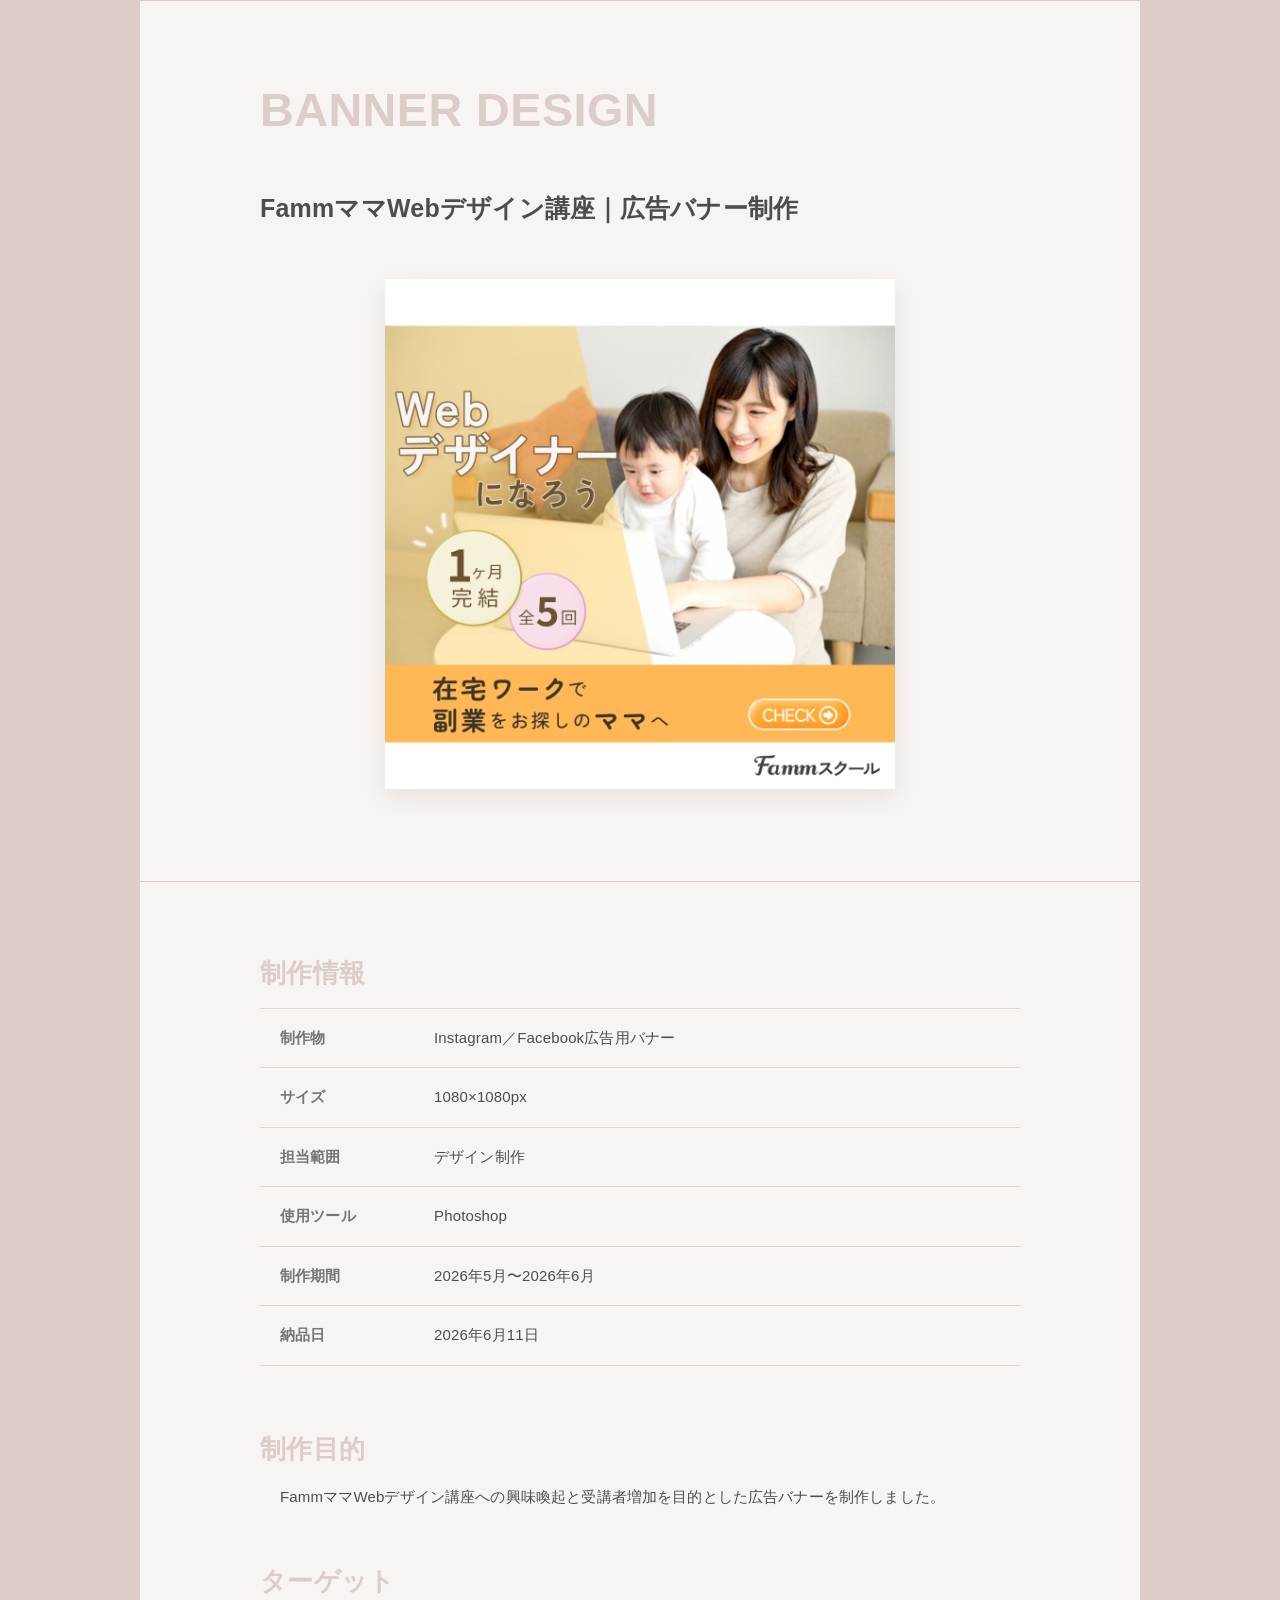
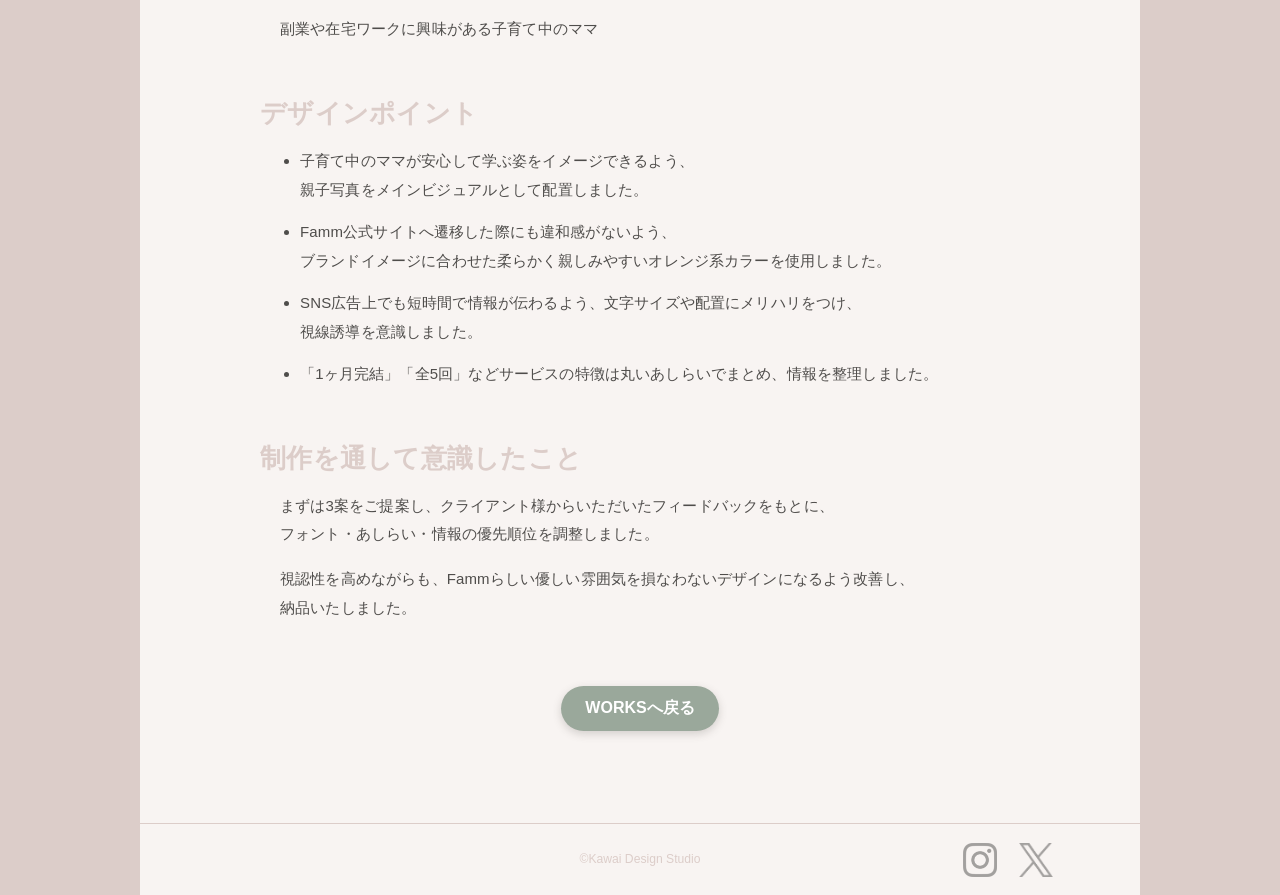
==== work-famm-banner.html @ 4ace0ba3 "Add files via upload" ====
<!DOCTYPE html>
<html lang="ja">
<head>
  <meta charset="UTF-8">
  <meta name="viewport" content="width=device-width, initial-scale=1.0">
  <title>FammママWebデザイン講座｜広告バナー制作 | Kawai Design Studio</title>
  <meta name="description" content="FammママWebデザイン講座の広告バナー制作実績です。">
  <link rel="icon" type="image/png" href="images/favicon.png?v=1">
  <link rel="stylesheet" href="style.css">
</head>
<body>
  <main class="work-detail">
    <section class="work-detail__hero section">
      <div class="section__inner work-detail__inner">
        <div class="section__heading--row">
          <h2>BANNER DESIGN</h2>
        </div>
        <h1>FammママWebデザイン講座｜広告バナー制作</h1>
        <figure class="work-detail__visual">
          <img src="images/banner-20260611-famm.png" alt="FammママWebデザイン講座 広告バナー制作">
        </figure>
      </div>
    </section>

    <section class="work-detail__body section">
      <div class="section__inner work-detail__inner">
        <div class="work-detail__info">
          <h2>制作情報</h2>
          <dl>
            <div>
              <dt>制作物</dt>
              <dd>Instagram／Facebook広告用バナー</dd>
            </div>
            <div>
              <dt>サイズ</dt>
              <dd>1080×1080px</dd>
            </div>
            <div>
              <dt>担当範囲</dt>
              <dd>デザイン制作</dd>
            </div>
            <div>
              <dt>使用ツール</dt>
              <dd>Photoshop</dd>
            </div>
            <div>
              <dt>制作期間</dt>
              <dd>2026年5月〜2026年6月</dd>
            </div>
            <div>
              <dt>納品日</dt>
              <dd>2026年6月11日</dd>
            </div>
          </dl>
        </div>

        <div class="work-detail__content">
          <section>
            <h2>制作目的</h2>
            <p>FammママWebデザイン講座への興味喚起と受講者増加を目的とした広告バナーを制作しました。</p>
          </section>

          <section>
            <h2>ターゲット</h2>
            <p>副業や在宅ワークに興味がある子育て中のママ</p>
          </section>

          <section>
            <h2>デザインポイント</h2>
            <ul>
              <li>子育て中のママが安心して学ぶ姿をイメージできるよう、親子写真をメインビジュアルとして配置しました。</li>
              <li>Famm公式サイトへ遷移した際にも違和感がないよう、ブランドイメージに合わせた柔らかく親しみやすいオレンジ系カラーを使用しました。</li>
              <li>SNS広告上でも短時間で情報が伝わるよう、文字サイズや配置にメリハリをつけ、視線誘導を意識しました。</li>
              <li>「1ヶ月完結」「全5回」などサービスの特徴は丸いあしらいでまとめ、情報を整理しました。</li>
            </ul>
          </section>

          <section>
            <h2>制作を通して意識したこと</h2>
            <p>まずは3案をご提案し、クライアント様からいただいたフィードバックをもとに、<br>フォント・あしらい・情報の優先順位を調整しました。</p>
            <p>視認性を高めながらも、Fammらしい優しい雰囲気を損なわないデザインになるよう改善し、納品いたしました。</p>
          </section>
        </div>

        <div class="work-detail__back">
          <a class="button" href="index.html#works">WORKSへ戻る</a>
        </div>
      </div>
    </section>
  </main>

  <footer class="footer">
    <p>&copy;Kawai Design Studio</p>
    <div class="footer__social" aria-label="SNS links">
      <a href="https://www.instagram.com/kawai.design.studio/" target="_blank" rel="noopener noreferrer" aria-label="Instagram">
        <img class="footer__instagram-logo" src="images/instagram-glyph-white.png" alt="">
      </a>
      <a href="https://x.com/famm_202604" target="_blank" rel="noopener noreferrer" aria-label="X">
        <img class="footer__x-logo" src="images/x-logo-white.png" alt="">
      </a>
    </div>
  </footer>
  <button class="page-top" type="button" aria-label="ページトップへ戻る">↑</button>
  <script src="script.js" defer></script>
</body>
</html>
---- style.css ----
:root {
  --text: #4f4d4b;
  --muted: #d9cdca;
  --paper: #f8f4f2;
  --accent-soft: #DCCDC9;
  --outside: var(--accent-soft);
  --rose: #d9c8c3;
  --sage: #9aa89b;
  --white: #fffaf7;
  --line: var(--accent-soft);
  --body-copy-size: 15px;
  --body-copy-line: 1.86;
  --body-copy-weight: 500;
  --body-copy-spacing: 0.02em;
  --body-copy-color: #4f4d4b;
  --site-max: 1000px;
  --content-max: 800px;
}

* {
  box-sizing: border-box;
}

html {
  scroll-behavior: smooth;
}

body {
  margin: 0;
  color: var(--text);
  background: var(--outside);
  font-family: "Yu Gothic", "Hiragino Kaku Gothic ProN", "Meiryo", sans-serif;
  font-weight: 400;
  line-height: 1.8;
}

img {
  display: block;
  width: 100%;
  height: auto;
}

a {
  color: inherit;
  text-decoration: none;
}

main {
  max-width: var(--site-max);
  margin: 0 auto;
  overflow: hidden;
}

.fv {
  margin: 0 auto;
}

.fv__sp {
  display: none;
}

.fv__scene {
  position: relative;
  aspect-ratio: 2752 / 1536;
  overflow: hidden;
  container-type: inline-size;
}

.fv__layer {
  display: block;
  width: 100%;
  height: auto;
}

.fv__copy {
  position: absolute;
  inset: 0;
  color: #fff;
}

.fv__brand {
  position: absolute;
  top: 12.2%;
  left: 7.2%;
  margin: 0;
  color: #3f3f3f;
  font-size: clamp(1.05rem, 2.6cqw, 1.8rem);
  font-weight: 300;
  letter-spacing: 0.08em;
  line-height: 1.35;
}

.fv__main-copy {
  position: absolute;
  top: 34.1%;
  left: 7.2%;
  margin: 0;
  font-family: "Yu Mincho", "Hiragino Mincho ProN", "MS PMincho", serif;
  font-size: clamp(1.7rem, 3.55cqw, 2.55rem);
  font-weight: 400;
  letter-spacing: 0.02em;
  line-height: 1.75;
  text-shadow: 0 2px 8px rgba(82, 74, 70, 0.18);
}

.fv__main-copy span {
  color: #f2bdb6;
}

.fv__sub-copy {
  position: absolute;
  top: 63.7%;
  left: 7.3%;
  margin: 0;
  font-size: clamp(0.95rem, 1.95cqw, 1.35rem);
  font-weight: 500;
  line-height: 1.75;
  letter-spacing: 0.03em;
  text-shadow: 0 2px 8px rgba(82, 74, 70, 0.16);
}

.fv [data-fv-step] {
  opacity: 0.08;
  filter: blur(6px);
  transform: translateY(6px);
  transition: opacity 2.4s cubic-bezier(0.16, 1, 0.3, 1), filter 2.4s cubic-bezier(0.16, 1, 0.3, 1), transform 2.4s cubic-bezier(0.16, 1, 0.3, 1);
}

.fv [data-fv-step].is-visible {
  opacity: 1;
  filter: blur(0);
  transform: translateY(0);
}

.fv__sp img {
  display: block;
  width: 100%;
  height: auto;
}

.fv__sp-scene {
  display: flex;
  flex-direction: column;
  align-items: stretch;
  justify-content: flex-start;
  gap: 0;
  overflow: hidden;
  width: 100%;
  height: auto;
  min-height: 0;
  margin: 0 auto;
  background: var(--paper);
  container-type: inline-size;
}

.fv__sp-copy {
  color: #3f3f3f;
}

.fv__sp-copy--top {
  order: 1;
  padding: 3.3% 6.6% 0;
}

.fv__sp-image {
  display: block;
  order: 2;
  overflow: hidden;
  padding: 0;
  line-height: 0;
  height: auto;
  min-height: 0;
  aspect-ratio: auto;
}

.fv__sp-copy--bottom {
  order: 3;
  padding: 10px 7.2% 20px;
}

.fv__sp .fv__sp-bg {
  width: 100%;
  height: auto;
  object-fit: initial;
  object-position: initial;
}

.fv__sp-brand {
  margin: 0 0 6.6%;
  font-size: clamp(0.98rem, 4.35cqw, 1.34rem);
  font-weight: 500;
  line-height: 1.35;
  letter-spacing: 0.08em;
}

.fv__sp-main-copy {
  width: 100%;
  margin: 0;
  font-family: "Yu Mincho", "Hiragino Mincho ProN", "MS PMincho", serif;
  font-size: clamp(1.38rem, 6.25cqw, 2.1rem);
  font-weight: 500;
  line-height: 1.44;
  letter-spacing: 0;
  white-space: nowrap;
}

.fv__sp-main-copy span {
  color: #f2bdb6;
}

.fv__sp-sub-copy {
  margin: 0;
  font-size: clamp(0.92rem, 4.15cqw, 1.22rem);
  font-weight: 500;
  line-height: 1.48;
  letter-spacing: 0.02em;
}

.section {
  background: var(--paper);
  border-top: 1px solid var(--line);
  padding: clamp(56px, 7.2vw, 92px) 0;
}

.section__inner {
  width: min(var(--content-max), calc(100% - 104px));
  margin: 0 auto;
}

h2 {
  margin: 0;
  color: var(--accent-soft);
  font-size: clamp(2.15rem, 3.65vw, 3.35rem);
  font-weight: 800;
  line-height: 1;
  letter-spacing: 0.01em;
}

.section__heading--row {
  display: flex;
  align-items: center;
  gap: clamp(30px, 5.8vw, 64px);
  margin-bottom: clamp(36px, 4.8vw, 56px);
}

.button {
  display: inline-flex;
  align-items: center;
  justify-content: center;
  min-width: 138px;
  min-height: 42px;
  padding: 8px 24px;
  color: #fff;
  background: var(--sage);
  border-radius: 999px;
  box-shadow: 0 3px 8px rgba(82, 77, 72, 0.22);
  font-size: 1rem;
  font-weight: 700;
  transition: transform 0.25s ease, box-shadow 0.25s ease, background-color 0.25s ease;
}

.button:hover,
.button:focus-visible {
  background: #879788;
  box-shadow: 0 5px 14px rgba(82, 77, 72, 0.28);
  opacity: 0.9;
  transform: translateY(-2px);
}

.works {
  background: var(--paper);
}

.works__grid {
  display: grid;
  grid-template-columns: repeat(4, 1fr);
  gap: clamp(14px, 2.2vw, 28px);
}

.work-card {
  display: block;
  background: #f1ebe8;
  border: 0;
  box-shadow: 0 1px 8px rgba(92, 84, 79, 0.08);
  cursor: pointer;
  font: inherit;
  padding: 0;
}

.work-card__image {
  position: relative;
  display: block;
  aspect-ratio: 1.26 / 1;
  overflow: hidden;
}

.work-card__image img {
  height: 100%;
  object-fit: cover;
  transition: transform 0.55s cubic-bezier(0.22, 1, 0.36, 1), filter 0.55s ease;
}

.work-card--logo .work-card__image img {
  object-fit: contain;
  padding: 8%;
}

.work-card--famm .work-card__image img {
  object-fit: contain;
  background: #fff;
}

.work-card__overlay {
  position: absolute;
  inset: 0;
  display: flex;
  flex-direction: column;
  align-items: center;
  justify-content: center;
  padding: 18px;
  color: #fff;
  text-align: center;
  background: rgba(92, 82, 75, 0.44);
  opacity: 0;
  transition: opacity 0.55s ease;
}

.work-card__title {
  font-size: clamp(1.05rem, 1.35vw, 1.25rem);
  font-weight: 700;
  line-height: 1.45;
}

.work-card__title,
.work-card__category {
  transform: translateY(10px);
  transition: transform 0.65s cubic-bezier(0.22, 1, 0.36, 1), opacity 0.65s ease;
  opacity: 0;
}

.work-card__category {
  margin-top: 6px;
  font-size: 0.76rem;
  letter-spacing: 0.14em;
  text-transform: uppercase;
}

.work-card__mobile {
  display: none;
}

.work-card:hover .work-card__image img,
.work-card:focus .work-card__image img,
.work-card:focus-visible .work-card__image img {
  filter: brightness(0.96);
  transform: scale(1.045);
}

.work-card:hover .work-card__overlay,
.work-card:focus .work-card__overlay,
.work-card:focus-visible .work-card__overlay {
  opacity: 1;
}

.work-card:hover .work-card__title,
.work-card:hover .work-card__category,
.work-card:focus .work-card__title,
.work-card:focus .work-card__category,
.work-card:focus-visible .work-card__title,
.work-card:focus-visible .work-card__category {
  opacity: 1;
  transform: translateY(0);
}

.about {
  background: var(--paper);
}

.about__inner {
  display: grid;
  grid-template-columns: minmax(225px, 0.74fr) minmax(360px, 1fr);
  gap: clamp(42px, 6vw, 76px);
  align-items: start;
}

.about__profile {
  text-align: center;
}

.about__profile h2 {
  text-align: left;
  margin-bottom: clamp(34px, 4.2vw, 52px);
}

.about__photo {
  width: min(268px, 86%);
  margin: 0 auto 16px;
  filter: drop-shadow(0 7px 12px rgba(82, 72, 68, 0.14));
}

.about__name {
  width: fit-content;
  margin: 0 auto;
  text-align: left;
}

.about__name p {
  margin: 0;
  font-size: clamp(1.45rem, 2.2vw, 2rem);
  font-weight: 700;
  line-height: 1.45;
}

.about__name span {
  display: block;
  color: var(--body-copy-color);
  font-size: var(--body-copy-size);
  font-weight: var(--body-copy-weight);
  line-height: var(--body-copy-line);
  letter-spacing: var(--body-copy-spacing);
}

.about__text {
  padding-top: clamp(4px, 0.8vw, 10px);
  justify-self: end;
  color: var(--body-copy-color);
  font-size: var(--body-copy-size);
  font-weight: var(--body-copy-weight);
  line-height: var(--body-copy-line);
  letter-spacing: var(--body-copy-spacing);
}

.about__text p {
  margin: 0 0 1.75em;
}

.about__text p:last-child {
  margin-bottom: 0;
}

.about-line {
  display: block;
}

.about__tools {
  margin-top: 1.55em;
}

.about__text .tool-text {
  margin: 0;
}

.nowrap {
  white-space: nowrap;
}

.contact {
  background: var(--paper);
}

.contact h2 {
  margin-bottom: clamp(30px, 4vw, 50px);
}

.contact__content {
  margin-left: clamp(18px, 5.2vw, 54px);
}

.contact p {
  margin: 0;
  color: var(--body-copy-color);
  font-size: var(--body-copy-size);
  font-weight: var(--body-copy-weight);
  line-height: var(--body-copy-line);
  letter-spacing: var(--body-copy-spacing);
}

.contact__sp-text {
  display: none;
}

.contact__button {
  min-width: 260px;
  margin-top: clamp(24px, 3.2vw, 34px);
  padding-inline: 28px;
  font-size: 1rem;
}

.work-detail {
  max-width: var(--site-max);
  margin: 0 auto;
  overflow: hidden;
}

.work-detail__hero {
  padding-top: clamp(58px, 7vw, 86px);
}

.work-detail__inner {
  width: min(760px, calc(100% - 104px));
}

.work-detail h1 {
  margin: 0 0 clamp(34px, 4.8vw, 52px);
  color: var(--body-copy-color);
  font-size: clamp(1.32rem, 1.95vw, 1.65rem);
  font-weight: 700;
  line-height: 1.5;
  letter-spacing: 0.01em;
  white-space: nowrap;
}

.work-detail__visual {
  width: min(510px, 100%);
  margin: 0 auto;
  background: #f1ebe8;
  box-shadow: 0 8px 22px rgba(82, 74, 70, 0.1);
}

.work-detail__visual img {
  width: 100%;
  height: auto;
}

.work-detail__body {
  padding-top: clamp(50px, 6.4vw, 76px);
}

.work-detail__info {
  margin-bottom: clamp(48px, 6vw, 68px);
}

.work-detail__info h2,
.work-detail__content h2 {
  margin: 0 0 18px;
  color: var(--accent-soft);
  font-size: clamp(1.28rem, 2.05vw, 1.72rem);
  font-weight: 800;
  line-height: 1.2;
}

.work-detail__info dl {
  display: grid;
  gap: 0;
  margin: 0;
  border-top: 1px solid rgba(220, 205, 201, 0.82);
}

.work-detail__info div {
  display: grid;
  grid-template-columns: 150px 1fr;
  gap: 24px;
  padding: 15px 0;
  border-bottom: 1px solid rgba(220, 205, 201, 0.82);
}

.work-detail__info dt,
.work-detail__info dd,
.work-detail__content p,
.work-detail__content li {
  color: var(--body-copy-color);
  font-size: var(--body-copy-size);
  font-weight: var(--body-copy-weight);
  line-height: 1.9;
  letter-spacing: 0.01em;
  text-wrap: pretty;
  word-break: keep-all;
  overflow-wrap: break-word;
}

.work-detail__info dt {
  color: rgba(79, 77, 75, 0.76);
  font-weight: 700;
  padding-left: 20px;
}

.work-detail__info dd {
  margin: 0;
}

.work-detail__content section {
  margin-bottom: clamp(38px, 5vw, 54px);
}

.work-detail__content section:last-child {
  margin-bottom: 0;
}

.work-detail__content p {
  margin: 0 0 1.1em;
  padding-left: 20px;
}

.work-detail__content p:last-child {
  margin-bottom: 0;
}

.work-detail__content ul {
  display: grid;
  gap: 14px;
  margin: 0;
  padding-left: calc(20px + 1.25em);
}

.work-detail__back {
  margin-top: clamp(44px, 5.4vw, 64px);
  text-align: center;
}

.footer__social a {
  transition: opacity 0.35s ease;
}

.footer__social a:hover,
.footer__social a:focus-visible {
  opacity: 0.72;
}

.footer {
  position: relative;
  display: flex;
  align-items: center;
  justify-content: center;
  max-width: var(--site-max);
  min-height: 72px;
  margin: 0 auto;
  padding: 18px 96px;
  border-top: 1px solid var(--line);
  color: rgba(82, 74, 70, 0.76);
  background: var(--paper);
  font-size: 0.85rem;
}

.footer p {
  margin: 0;
  color: var(--accent-soft);
  font-size: 0.76rem;
}

.footer__social {
  position: absolute;
  right: clamp(28px, 6.8vw, 92px);
  display: flex;
  align-items: center;
  gap: 22px;
}

.footer__social a {
  display: inline-flex;
  width: 34px;
  height: 34px;
  align-items: center;
  justify-content: center;
  color: rgba(82, 74, 70, 0.58);
}

.footer__social svg,
.footer__social img {
  width: 100%;
  height: 100%;
}

.footer__social svg {
  fill: none;
  stroke: currentColor;
  stroke-linecap: round;
  stroke-linejoin: round;
  stroke-width: 1.7;
}

.footer__social img {
  display: block;
  filter: brightness(0);
  opacity: 0.34;
}

.reveal {
  opacity: 0.08;
  filter: blur(5px);
  transform: translateY(12px);
  transition: opacity 1.8s cubic-bezier(0.16, 1, 0.3, 1), filter 1.8s cubic-bezier(0.16, 1, 0.3, 1), transform 1.8s cubic-bezier(0.16, 1, 0.3, 1);
}

.reveal.is-visible {
  opacity: 1;
  filter: blur(0);
  transform: translateY(0);
}

.page-top {
  position: fixed;
  right: clamp(18px, 3vw, 36px);
  bottom: clamp(18px, 3vw, 36px);
  z-index: 20;
  display: inline-flex;
  width: 44px;
  height: 44px;
  align-items: center;
  justify-content: center;
  border: 1px solid rgba(220, 205, 201, 0.82);
  border-radius: 50%;
  color: var(--body-copy-color);
  background: rgba(248, 244, 242, 0.92);
  box-shadow: 0 6px 18px rgba(82, 74, 70, 0.13);
  cursor: pointer;
  font: inherit;
  font-size: 1.05rem;
  line-height: 1;
  opacity: 0;
  pointer-events: none;
  transform: translateY(10px);
  transition: opacity 0.35s ease, transform 0.35s ease, box-shadow 0.35s ease;
}

.page-top.is-visible {
  opacity: 1;
  pointer-events: auto;
  transform: translateY(0);
}

.page-top:hover,
.page-top:focus-visible {
  box-shadow: 0 8px 22px rgba(82, 74, 70, 0.18);
  opacity: 0.82;
}

@media (prefers-reduced-motion: reduce) {
  html {
    scroll-behavior: auto;
  }

  .reveal,
  .page-top {
    transition: none;
  }
}

@media (max-width: 900px) {
  .section__inner {
    width: min(100% - 48px, 840px);
  }

  .work-detail__inner {
    width: min(100% - 48px, 760px);
  }

  .works__grid {
    grid-template-columns: repeat(4, 1fr);
    gap: clamp(10px, 1.8vw, 18px);
  }

  .about__inner {
    grid-template-columns: minmax(210px, 0.76fr) minmax(300px, 1fr);
    gap: clamp(28px, 4.5vw, 44px);
  }

  .about__profile h2 {
    text-align: left;
  }

  .about__text {
    width: min(360px, 100%);
    margin: 0 auto;
    font-size: 15px;
  }

  .contact p {
    font-size: 15px;
  }

  .contact__button {
    font-size: 0.95rem;
  }
}

@media (max-width: 1024px) {
  .work-card {
    background: transparent;
    box-shadow: none;
    text-align: left;
  }

  .work-card__image {
    background: #f1ebe8;
    box-shadow: 0 1px 8px rgba(92, 84, 79, 0.08);
  }

  .work-card__overlay {
    display: none;
  }

  .work-card__mobile {
    display: block;
    margin-top: 8px;
    color: var(--body-copy-color);
    line-height: 1.55;
  }

  .work-card__mobile-title,
  .work-card__mobile-category {
    display: block;
  }

  .work-card__mobile-title {
    font-size: 0.78rem;
    font-weight: 600;
  }

  .work-card__mobile-category {
    margin-top: 2px;
    font-size: 0.66rem;
    letter-spacing: 0.08em;
    color: rgba(79, 77, 75, 0.72);
  }

  .works .section__heading--row {
    display: flex;
    width: 100%;
    align-items: center;
    justify-content: space-between;
    flex-direction: row;
    flex-wrap: nowrap;
    gap: 14px;
  }

  .works .section__heading--row h2 {
    flex: 1 1 auto;
    margin: 0;
  }

  .works .button {
    flex: 0 0 auto;
    margin: 0;
    min-width: 108px;
    min-height: 36px;
    padding: 6px 16px;
    font-size: 0.88rem;
  }

  .works__grid {
    grid-template-columns: repeat(2, 1fr);
    gap: 14px;
  }
}

@media (max-width: 768px) {
  h2 {
    font-size: clamp(1.85rem, 8vw, 2.25rem);
  }
}

@media (max-width: 680px) {
  .works__grid {
    grid-template-columns: repeat(2, 1fr);
    gap: 16px;
  }

  .about__inner {
    grid-template-columns: 1fr;
    gap: 36px;
  }

  .about__profile h2 {
    text-align: center;
  }

  .about__text {
    width: min(620px, 100%);
    margin: 0 auto;
  }
}

@media (max-width: 600px) {
  .fv__pc {
    display: none !important;
  }

  .fv__sp {
    display: block;
    height: auto;
    min-height: 0;
  }

  .fv {
    background: var(--paper);
    height: auto;
    min-height: 0;
    padding: 6px 12px 0;
  }

  .fv__sp-scene {
    width: min(100%, 430px);
    height: auto;
    min-height: 0;
    margin: 0 auto;
  }

  .fv__sp-image {
    width: 92%;
    height: auto;
    margin: 0 auto;
    padding: 0;
    aspect-ratio: auto;
  }

  .fv__sp img {
    width: 100%;
    margin: 0;
  }

  .fv__sp .fv__sp-bg {
    height: auto;
    object-fit: initial;
    object-position: initial;
  }
}

@media (max-width: 560px) {
  .section {
    padding: 54px 0;
  }

  h2 {
    font-size: clamp(1.85rem, 8vw, 2.25rem);
    letter-spacing: 0.01em;
  }

  .section__inner {
    width: calc(100% - 36px);
  }

  .section__heading--row {
    align-items: flex-start;
    flex-direction: column;
    gap: 20px;
    margin-bottom: 34px;
  }

  .works .section__heading--row {
    display: flex;
    width: 100%;
    align-items: center;
    flex-direction: row;
    justify-content: space-between;
    flex-wrap: nowrap;
    gap: 12px;
  }

  .works .button {
    flex: 0 0 auto;
    min-width: 104px;
    min-height: 36px;
    padding: 6px 14px;
    font-size: 0.86rem;
  }

  .works__grid {
    grid-template-columns: repeat(2, 1fr);
    gap: 14px;
  }

  .work-card {
    width: 100%;
  }

  .about__profile h2,
  .contact h2 {
    text-align: left;
  }

  .about__photo {
    width: min(230px, 76%);
    margin-bottom: 14px;
  }

  .about__text {
    width: min(100%, 392px);
    margin: 0 auto;
    max-width: none;
    font-size: 14px;
    line-height: 1.82;
    text-wrap: pretty;
    word-break: keep-all;
    overflow-wrap: break-word;
  }

  .contact p {
    font-size: 14px;
    line-height: 1.82;
  }

  .contact__content {
    margin-left: 0;
  }

  .contact__pc-text {
    display: none;
  }

  .contact__sp-text {
    display: inline;
  }

  .contact__button {
    min-width: 0;
    width: min(100%, 280px);
    margin-top: 22px;
    font-size: 0.94rem;
  }

  .work-detail__inner {
    width: calc(100% - 36px);
  }

  .work-detail h1 {
    font-size: 1.28rem;
    line-height: 1.62;
    white-space: normal;
  }

  .work-detail__visual {
    width: min(100%, 420px);
  }

  .work-detail__info div {
    grid-template-columns: 1fr;
    gap: 4px;
    padding: 13px 0;
  }

  .work-detail__info dt,
  .work-detail__info dd,
  .work-detail__content p,
  .work-detail__content li {
    font-size: 14px;
    line-height: 1.82;
  }

  .work-detail__content p {
    padding-left: 8px;
  }

  .work-detail__content ul {
    padding-left: calc(8px + 1.25em);
  }

  .about__text p,
  .about__tools {
    text-wrap: pretty;
    word-break: keep-all;
    overflow-wrap: break-word;
  }

  .footer {
    justify-content: flex-start;
    min-height: 82px;
    padding: 18px;
  }

  .footer__social {
    right: 18px;
    gap: 14px;
  }

  .footer__social a {
    width: 30px;
    height: 30px;
  }

  .page-top {
    right: 16px;
    bottom: 16px;
    width: 40px;
    height: 40px;
    font-size: 0.95rem;
  }
}

@media (max-width: 480px) {
  .works__grid {
    grid-template-columns: repeat(2, 1fr);
    gap: 12px;
  }

  .work-card {
    max-width: none;
    margin: 0;
  }
}

@media (max-width: 1024px), (hover: none) and (pointer: coarse) {
  .work-card {
    background: transparent;
    box-shadow: none;
    text-align: left;
  }

  .work-card__image {
    background: #f1ebe8;
    box-shadow: 0 1px 8px rgba(92, 84, 79, 0.08);
  }

  .work-card__overlay {
    display: none;
  }

  .work-card__mobile {
    display: block;
    margin-top: 8px;
    color: var(--body-copy-color);
    line-height: 1.55;
  }

  .work-card__mobile-title,
  .work-card__mobile-category {
    display: block;
  }

  .work-card__mobile-title {
    font-size: 0.78rem;
    font-weight: 600;
  }

  .work-card__mobile-category {
    margin-top: 2px;
    font-size: 0.66rem;
    letter-spacing: 0.08em;
    color: rgba(79, 77, 75, 0.72);
  }
}
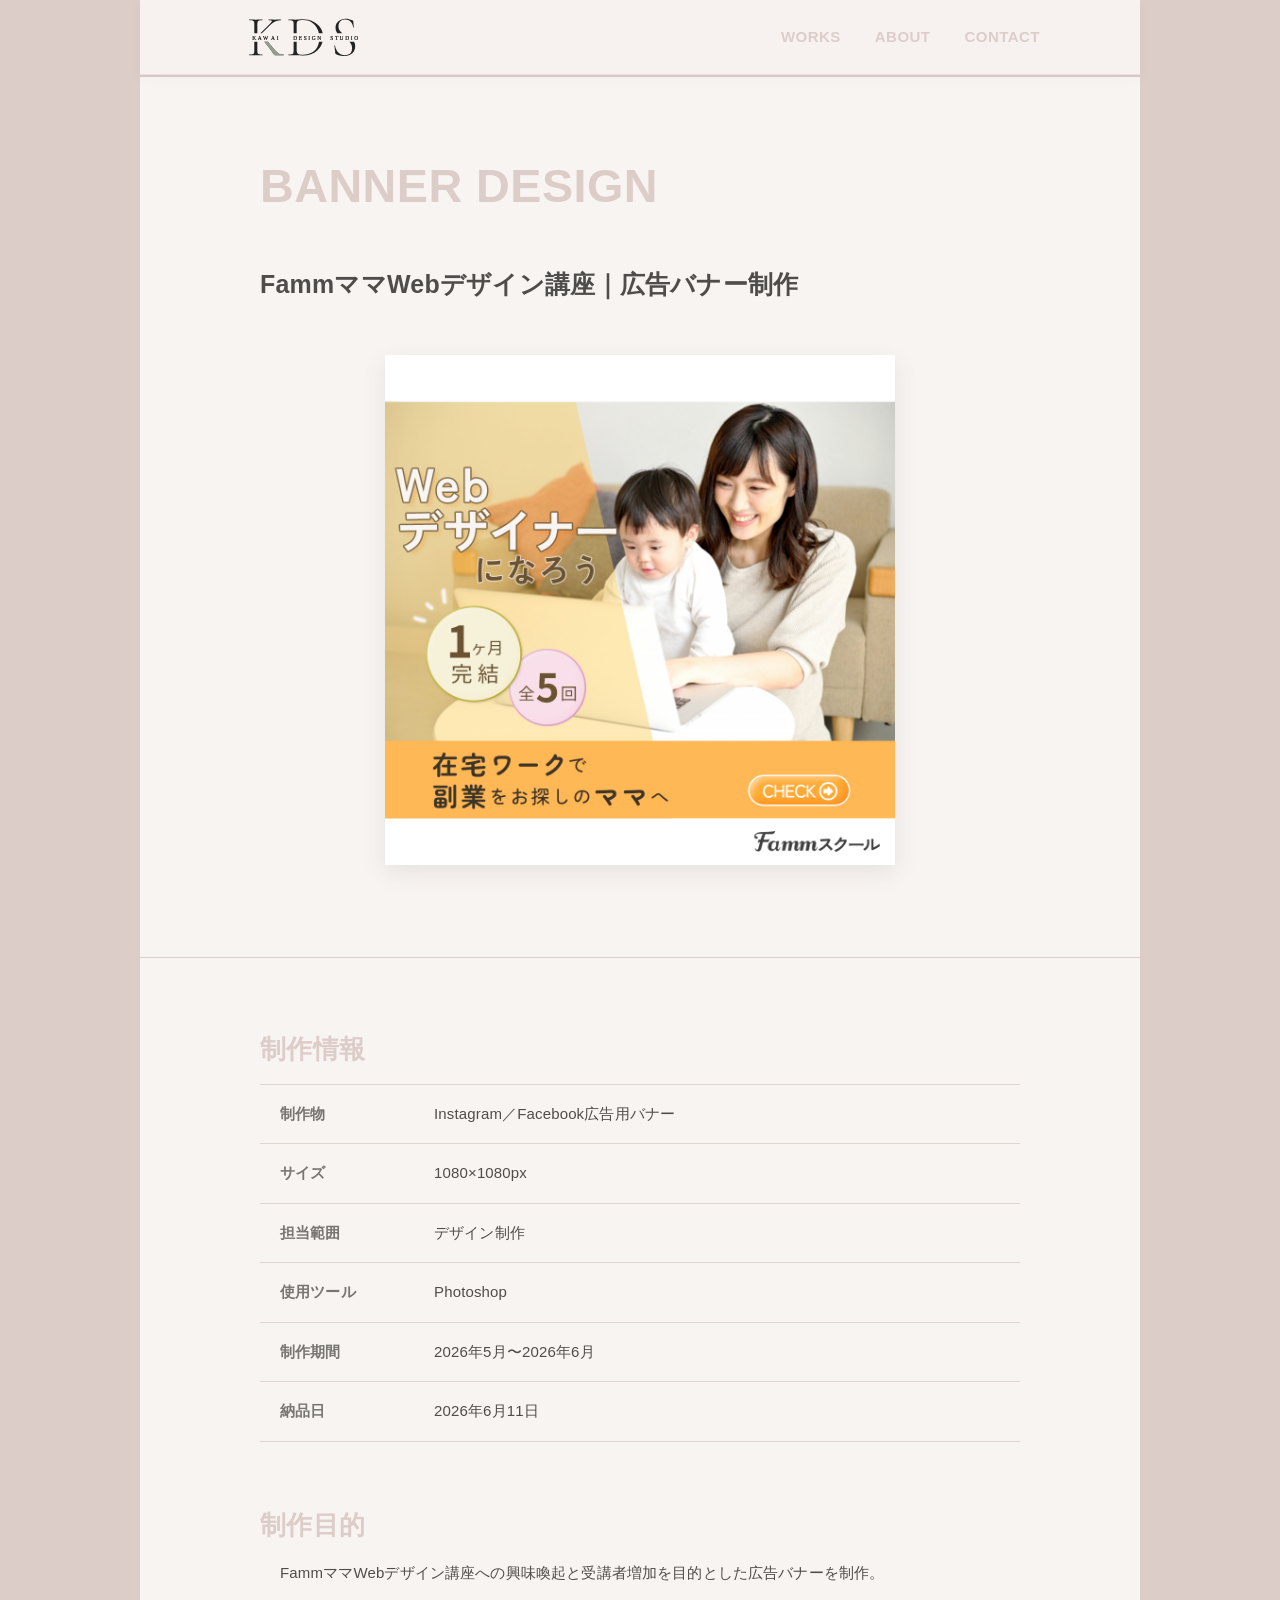
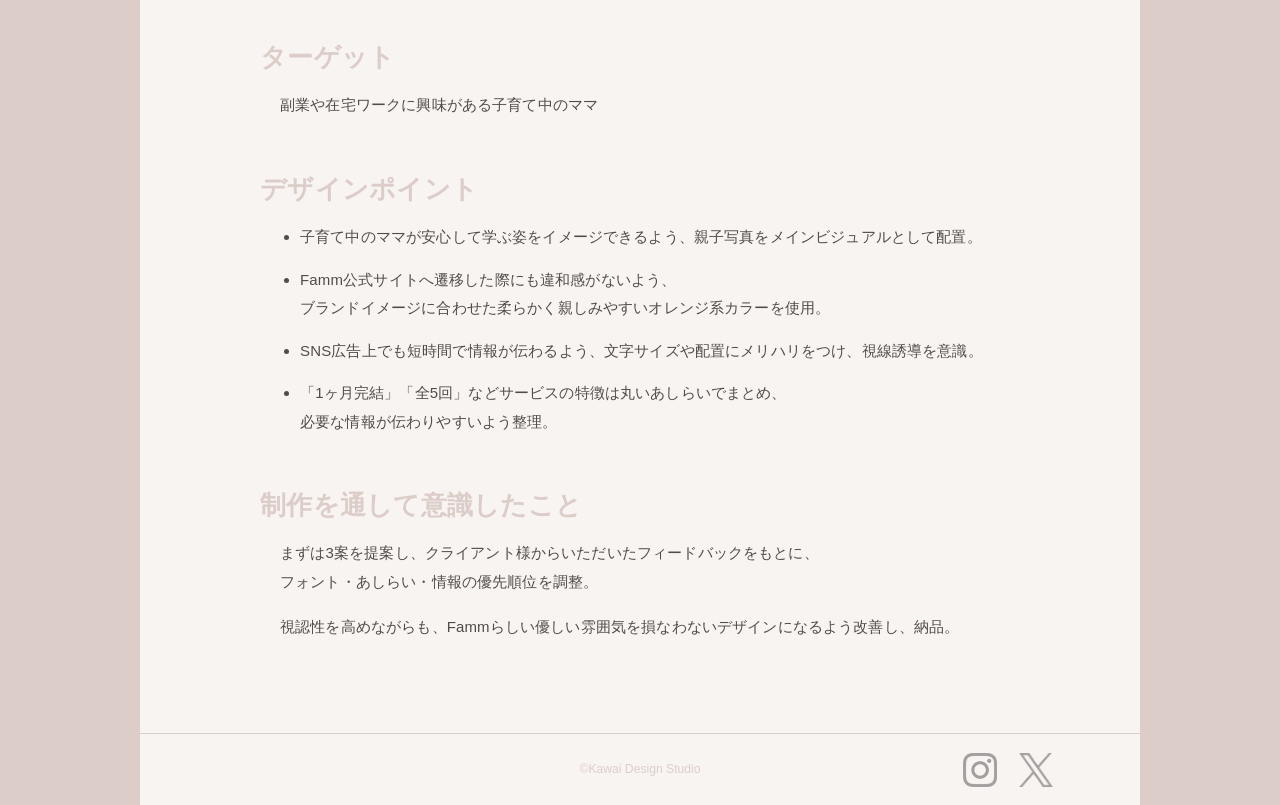
==== commit 6097226b: "Add files via upload" ====
--- a/work-famm-banner.html
+++ b/work-famm-banner.html
@@ -9,6 +9,19 @@
   <link rel="stylesheet" href="style.css">
 </head>
 <body>
+  <header class="site-header">
+    <div class="site-header__inner">
+      <a class="site-header__brand" href="index.html">
+        <img src="images/kds-logo-header.svg" alt="Kawai Design Studio">
+      </a>
+      <nav class="site-header__nav" aria-label="Global navigation">
+        <a href="works.html">WORKS</a>
+        <a href="index.html#about">ABOUT</a>
+        <a href="index.html#contact">CONTACT</a>
+      </nav>
+    </div>
+  </header>
+
   <main class="work-detail">
     <section class="work-detail__hero section">
       <div class="section__inner work-detail__inner">
@@ -57,7 +70,7 @@
         <div class="work-detail__content">
           <section>
             <h2>制作目的</h2>
-            <p>FammママWebデザイン講座への興味喚起と受講者増加を目的とした広告バナーを制作しました。</p>
+            <p>FammママWebデザイン講座への興味喚起と受講者増加を目的とした広告バナーを制作。</p>
           </section>
 
           <section>
@@ -68,22 +81,18 @@
           <section>
             <h2>デザインポイント</h2>
             <ul>
-              <li>子育て中のママが安心して学ぶ姿をイメージできるよう、親子写真をメインビジュアルとして配置しました。</li>
-              <li>Famm公式サイトへ遷移した際にも違和感がないよう、ブランドイメージに合わせた柔らかく親しみやすいオレンジ系カラーを使用しました。</li>
-              <li>SNS広告上でも短時間で情報が伝わるよう、文字サイズや配置にメリハリをつけ、視線誘導を意識しました。</li>
-              <li>「1ヶ月完結」「全5回」などサービスの特徴は丸いあしらいでまとめ、情報を整理しました。</li>
+              <li>子育て中のママが安心して学ぶ姿をイメージできるよう、親子写真をメインビジュアルとして配置。</li>
+              <li>Famm公式サイトへ遷移した際にも違和感がないよう、ブランドイメージに合わせた柔らかく親しみやすいオレンジ系カラーを使用。</li>
+              <li>SNS広告上でも短時間で情報が伝わるよう、文字サイズや配置にメリハリをつけ、視線誘導を意識。</li>
+              <li>「1ヶ月完結」「全5回」などサービスの特徴は丸いあしらいでまとめ、必要な情報が伝わりやすいよう整理。</li>
             </ul>
           </section>
 
           <section>
             <h2>制作を通して意識したこと</h2>
-            <p>まずは3案をご提案し、クライアント様からいただいたフィードバックをもとに、<br>フォント・あしらい・情報の優先順位を調整しました。</p>
-            <p>視認性を高めながらも、Fammらしい優しい雰囲気を損なわないデザインになるよう改善し、納品いたしました。</p>
+            <p>まずは3案を提案し、クライアント様からいただいたフィードバックをもとに、<br>フォント・あしらい・情報の優先順位を調整。</p>
+            <p>視認性を高めながらも、Fammらしい優しい雰囲気を損なわないデザインになるよう改善し、納品。</p>
           </section>
-        </div>
-
-        <div class="work-detail__back">
-          <a class="button" href="index.html#works">WORKSへ戻る</a>
         </div>
       </div>
     </section>
--- a/style.css
+++ b/style.css
@@ -45,9 +45,72 @@
   text-decoration: none;
 }
 
+.site-header {
+  position: fixed;
+  top: 0;
+  left: 50%;
+  transform: translateX(-50%);
+  z-index: 60;
+  width: min(var(--site-max), 100%);
+  background: rgba(248, 244, 242, 0.96);
+  border-bottom: 1px solid rgba(220, 205, 201, 0.48);
+  box-shadow: 0 3px 14px rgba(82, 74, 70, 0.035);
+  backdrop-filter: blur(10px);
+}
+
+.site-header__inner {
+  display: flex;
+  width: min(var(--content-max), calc(100% - 104px));
+  min-height: 74px;
+  margin: 0 auto;
+  padding: 7px 0;
+  align-items: center;
+  justify-content: space-between;
+  gap: 24px;
+}
+
+.site-header__brand {
+  display: inline-flex;
+  width: 170px;
+  flex: 0 0 auto;
+  align-items: center;
+  transform: translateX(-50px);
+  transition: opacity 0.35s ease;
+}
+
+.site-header__brand img {
+  display: block;
+  width: 100%;
+  height: auto;
+}
+
+.site-header__nav {
+  display: flex;
+  align-items: center;
+  gap: clamp(16px, 3vw, 34px);
+  color: var(--accent-soft);
+  font-size: 0.94rem;
+  font-weight: 600;
+  letter-spacing: 0.03em;
+}
+
+.site-header__brand:hover,
+.site-header__brand:focus-visible,
+.site-header__nav a:hover,
+.site-header__nav a:focus-visible {
+  opacity: 0.68;
+}
+
+#works,
+#about,
+#contact {
+  scroll-margin-top: 82px;
+}
+
 main {
   max-width: var(--site-max);
   margin: 0 auto;
+  padding-top: 76px;
   overflow: hidden;
 }
 
@@ -310,6 +373,107 @@
   background: #fff;
 }
 
+.work-card--static {
+  cursor: default;
+}
+
+.works-page {
+  max-width: var(--site-max);
+  margin: 0 auto;
+  overflow: hidden;
+}
+
+.works-page__inner {
+  width: min(860px, calc(100% - 88px));
+}
+
+.works-page__heading {
+  margin-bottom: clamp(30px, 4.2vw, 46px);
+}
+
+.works-page__heading p {
+  margin: 14px 0 0;
+  color: var(--body-copy-color);
+  font-size: var(--body-copy-size);
+  font-weight: var(--body-copy-weight);
+  letter-spacing: var(--body-copy-spacing);
+  line-height: 1.6;
+}
+
+.works-page__back {
+  margin-top: clamp(38px, 5vw, 58px);
+  text-align: center;
+}
+
+.works-page__back--fixed {
+  margin-top: 0;
+}
+
+.works-page__category-section {
+  margin-top: clamp(44px, 6vw, 74px);
+}
+
+.works-page__category-section:first-of-type {
+  margin-top: 0;
+}
+
+.works-page__category-section h3 {
+  margin: 0 0 18px;
+  color: var(--accent-soft);
+  font-size: clamp(1.28rem, 2.05vw, 1.72rem);
+  font-weight: 800;
+  letter-spacing: 0;
+  line-height: 1.2;
+}
+
+.works-page__grid {
+  grid-template-columns: repeat(3, 1fr);
+  gap: clamp(34px, 4.6vw, 52px) clamp(18px, 2.6vw, 30px);
+}
+
+.works-page__grid .work-card {
+  background: transparent;
+  box-shadow: none;
+}
+
+.works-page__grid .work-card__image {
+  background: #f1ebe8;
+  box-shadow: 0 1px 10px rgba(92, 84, 79, 0.1);
+}
+
+.works-page__grid .work-card__mobile {
+  display: none;
+}
+
+.works-page__meta {
+  display: block;
+  margin-top: 12px;
+  color: var(--body-copy-color);
+  line-height: 1.55;
+}
+
+.works-page__title,
+.works-page__category {
+  display: block;
+}
+
+.works-page__title {
+  font-size: 0.86rem;
+  font-weight: 700;
+  letter-spacing: 0.01em;
+  line-height: 1.6;
+  word-break: keep-all;
+  overflow-wrap: anywhere;
+}
+
+.works-page__category {
+  margin-top: 3px;
+  color: rgba(79, 77, 75, 0.72);
+  font-size: 0.74rem;
+  font-weight: 600;
+  letter-spacing: 0.08em;
+}
+
 .work-card__overlay {
   position: absolute;
   inset: 0;
@@ -600,11 +764,6 @@
   gap: 14px;
   margin: 0;
   padding-left: calc(20px + 1.25em);
-}
-
-.work-detail__back {
-  margin-top: clamp(44px, 5.4vw, 64px);
-  text-align: center;
 }
 
 .footer__social a {
@@ -740,6 +899,15 @@
     width: min(100% - 48px, 840px);
   }
 
+  .works-page__inner {
+    width: min(100% - 48px, 840px);
+  }
+
+  .works-page__grid {
+    grid-template-columns: repeat(3, 1fr);
+    gap: 38px 18px;
+  }
+
   .work-detail__inner {
     width: min(100% - 48px, 760px);
   }
@@ -916,6 +1084,34 @@
 }
 
 @media (max-width: 560px) {
+  .site-header__inner {
+    width: calc(100% - 36px);
+    min-height: 62px;
+    padding: 5px 0;
+    gap: 12px;
+  }
+
+  .site-header__brand {
+    width: 170px;
+    transform: translateX(0);
+  }
+
+  .site-header__nav {
+    gap: 10px;
+    font-size: 0.76rem;
+    letter-spacing: 0.015em;
+  }
+
+  #works,
+  #about,
+  #contact {
+    scroll-margin-top: 72px;
+  }
+
+  main {
+    padding-top: 70px;
+  }
+
   .section {
     padding: 54px 0;
   }
@@ -927,6 +1123,40 @@
 
   .section__inner {
     width: calc(100% - 36px);
+  }
+
+  .works-page__inner {
+    width: calc(100% - 36px);
+  }
+
+  .works-page__heading {
+    margin-bottom: 28px;
+  }
+
+  .works-page__category-section {
+    margin-top: 42px;
+  }
+
+  .works-page__category-section h3 {
+    margin-bottom: 18px;
+  }
+
+  .works-page__grid {
+    grid-template-columns: repeat(2, 1fr);
+    gap: 28px 14px;
+  }
+
+  .works-page__meta {
+    margin-top: 8px;
+  }
+
+  .works-page__title {
+    font-size: 0.72rem;
+    line-height: 1.55;
+  }
+
+  .works-page__category {
+    font-size: 0.66rem;
   }
 
   .section__heading--row {
@@ -1127,4 +1357,8 @@
     letter-spacing: 0.08em;
     color: rgba(79, 77, 75, 0.72);
   }
-}
+
+  .works-page__grid .work-card__mobile {
+    display: none;
+  }
+}
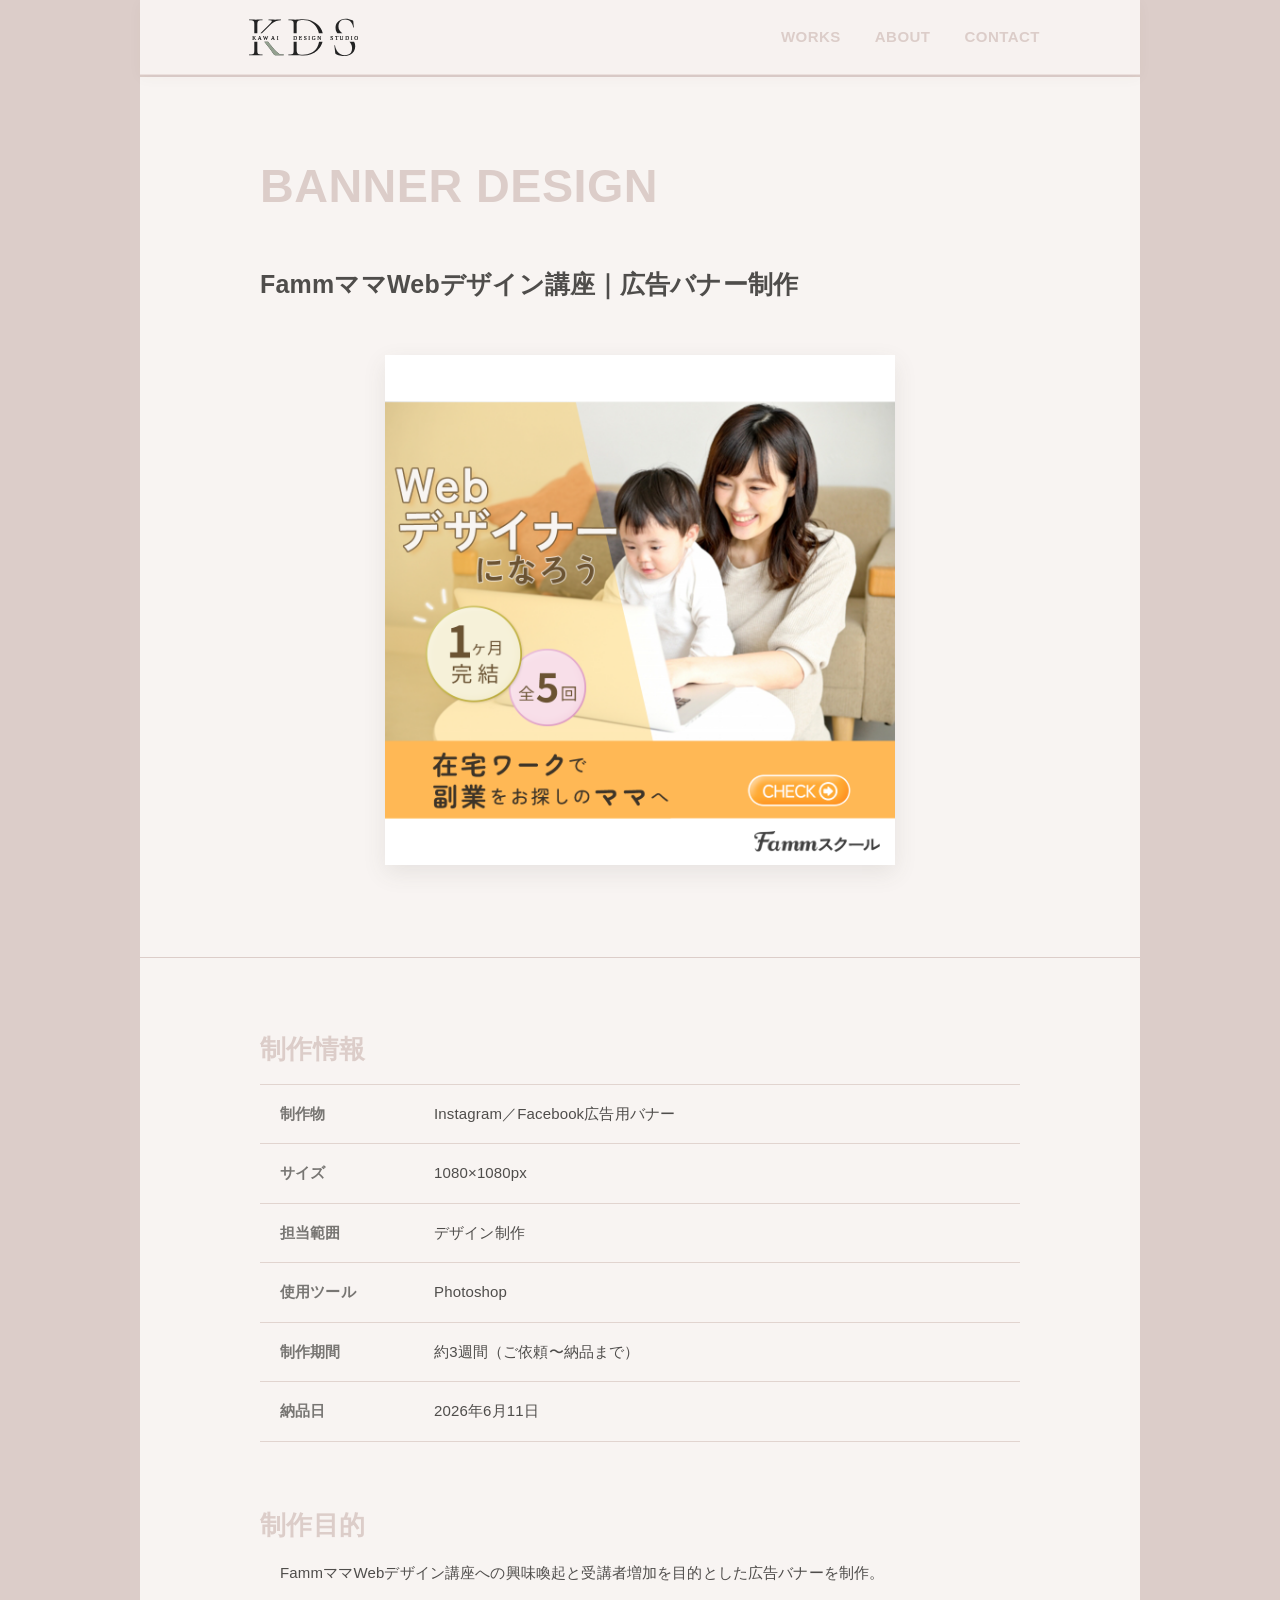
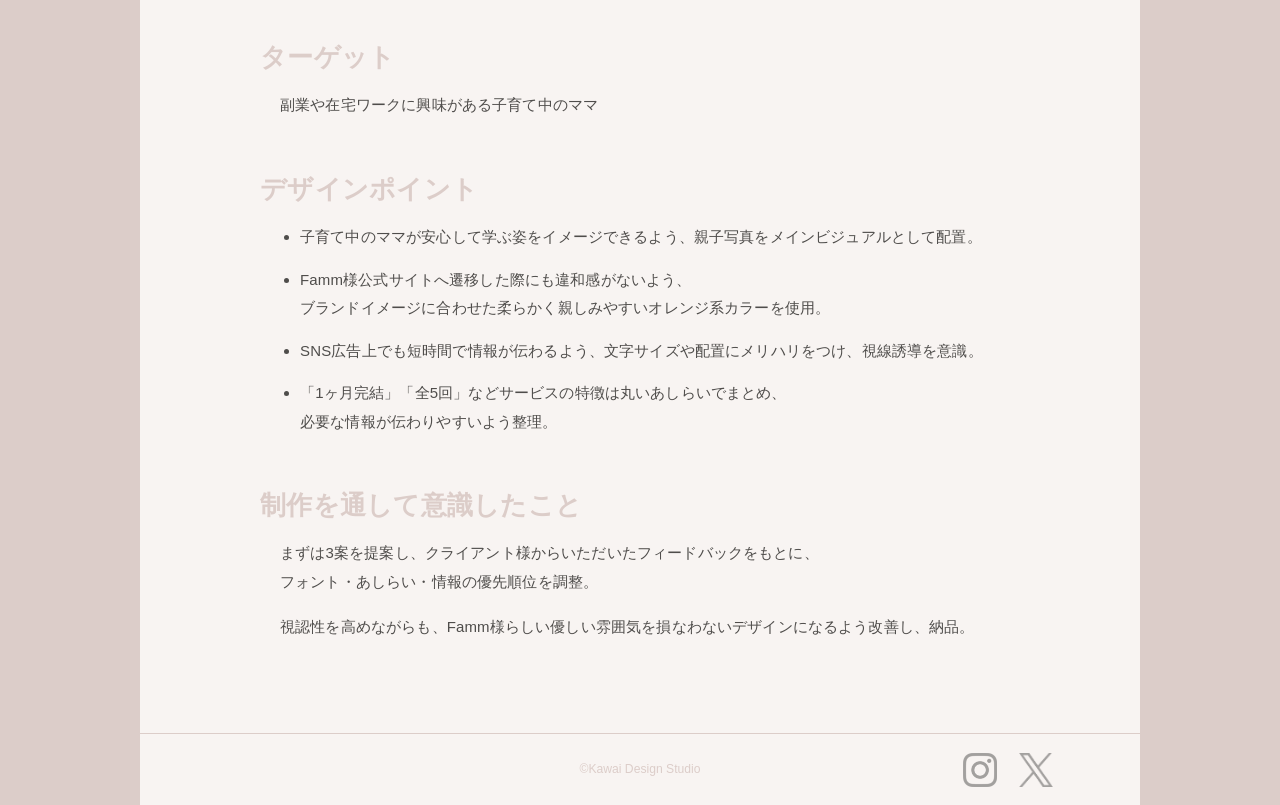
==== commit 22e74869: "Add files via upload" ====
--- a/work-famm-banner.html
+++ b/work-famm-banner.html
@@ -14,11 +14,16 @@
       <a class="site-header__brand" href="index.html">
         <img src="images/kds-logo-header.svg" alt="Kawai Design Studio">
       </a>
-      <nav class="site-header__nav" aria-label="Global navigation">
+      <nav class="site-header__nav" id="site-menu" aria-label="Global navigation">
         <a href="works.html">WORKS</a>
         <a href="index.html#about">ABOUT</a>
         <a href="index.html#contact">CONTACT</a>
       </nav>
+      <button class="site-header__toggle" type="button" aria-label="メニューを開く" aria-controls="site-menu" aria-expanded="false">
+        <span></span>
+        <span></span>
+        <span></span>
+      </button>
     </div>
   </header>
 
@@ -58,7 +63,7 @@
             </div>
             <div>
               <dt>制作期間</dt>
-              <dd>2026年5月〜2026年6月</dd>
+              <dd>約3週間（ご依頼〜納品まで）</dd>
             </div>
             <div>
               <dt>納品日</dt>
@@ -82,7 +87,7 @@
             <h2>デザインポイント</h2>
             <ul>
               <li>子育て中のママが安心して学ぶ姿をイメージできるよう、親子写真をメインビジュアルとして配置。</li>
-              <li>Famm公式サイトへ遷移した際にも違和感がないよう、ブランドイメージに合わせた柔らかく親しみやすいオレンジ系カラーを使用。</li>
+              <li>Famm様公式サイトへ遷移した際にも違和感がないよう、ブランドイメージに合わせた柔らかく親しみやすいオレンジ系カラーを使用。</li>
               <li>SNS広告上でも短時間で情報が伝わるよう、文字サイズや配置にメリハリをつけ、視線誘導を意識。</li>
               <li>「1ヶ月完結」「全5回」などサービスの特徴は丸いあしらいでまとめ、必要な情報が伝わりやすいよう整理。</li>
             </ul>
@@ -91,7 +96,7 @@
           <section>
             <h2>制作を通して意識したこと</h2>
             <p>まずは3案を提案し、クライアント様からいただいたフィードバックをもとに、<br>フォント・あしらい・情報の優先順位を調整。</p>
-            <p>視認性を高めながらも、Fammらしい優しい雰囲気を損なわないデザインになるよう改善し、納品。</p>
+            <p>視認性を高めながらも、Famm様らしい優しい雰囲気を損なわないデザインになるよう改善し、納品。</p>
           </section>
         </div>
       </div>
--- a/style.css
+++ b/style.css
@@ -94,10 +94,33 @@
   letter-spacing: 0.03em;
 }
 
+/* Hamburger menu */
+.site-header__toggle {
+  display: none;
+  width: 40px;
+  height: 40px;
+  padding: 0;
+  border: 0;
+  background: transparent;
+  cursor: pointer;
+}
+
+.site-header__toggle span {
+  display: block;
+  width: 24px;
+  height: 1px;
+  margin: 6px auto;
+  background: var(--body-copy-color);
+  border-radius: 999px;
+  transition: transform 0.42s cubic-bezier(0.16, 1, 0.3, 1), opacity 0.32s ease;
+}
+
 .site-header__brand:hover,
 .site-header__brand:focus-visible,
 .site-header__nav a:hover,
-.site-header__nav a:focus-visible {
+.site-header__nav a:focus-visible,
+.site-header__toggle:hover,
+.site-header__toggle:focus-visible {
   opacity: 0.68;
 }
 
@@ -742,6 +765,26 @@
   margin: 0;
 }
 
+.work-detail__source {
+  white-space: nowrap;
+}
+
+.work-detail__source-link {
+  color: rgba(79, 77, 75, 0.88);
+  text-decoration: underline;
+  text-decoration-color: rgba(79, 77, 75, 0.6);
+  text-decoration-thickness: 1px;
+  text-underline-offset: 0.2em;
+  transition: color 0.4s ease, opacity 0.4s ease, text-decoration-color 0.4s ease;
+}
+
+.work-detail__source-link:hover,
+.work-detail__source-link:focus-visible {
+  color: rgba(79, 77, 75, 1);
+  opacity: 0.78;
+  text-decoration-color: rgba(79, 77, 75, 0.82);
+}
+
 .work-detail__content section {
   margin-bottom: clamp(38px, 5vw, 54px);
 }
@@ -757,6 +800,10 @@
 
 .work-detail__content p:last-child {
   margin-bottom: 0;
+}
+
+.color-sample--podcast {
+  color: #00bbdd;
 }
 
 .work-detail__content ul {
@@ -1012,6 +1059,185 @@
 }
 
 @media (max-width: 768px) {
+  .site-header {
+    border-bottom: 1px solid rgba(220, 210, 205, 0.5);
+    box-shadow: none;
+  }
+
+  .site-header__inner {
+    flex-direction: row;
+    width: calc(100% - 20px);
+    min-height: 46px;
+    padding: 3px 0 2px;
+    justify-content: space-between;
+    flex-wrap: nowrap;
+    gap: 12px;
+  }
+
+  .site-header__brand {
+    width: 96px;
+    transform: translateX(-16px);
+    justify-content: flex-start;
+  }
+
+  .site-header__nav {
+    position: fixed;
+    top: 46px;
+    right: 0;
+    display: flex;
+    width: min(76vw, 280px);
+    height: calc(100dvh - 46px);
+    padding: 38px 30px;
+    flex-direction: column;
+    align-items: flex-start;
+    justify-content: flex-start;
+    gap: 22px;
+    background: rgba(255, 250, 247, 0.98);
+    border-left: 1px solid rgba(220, 205, 201, 0.58);
+    box-shadow: -14px 18px 34px rgba(82, 74, 70, 0.12);
+    color: var(--body-copy-color);
+    font-size: 0.92rem;
+    letter-spacing: 0.08em;
+    opacity: 0;
+    pointer-events: none;
+    transform: translateX(104%);
+    transition: transform 0.58s cubic-bezier(0.16, 1, 0.3, 1), opacity 0.46s ease;
+  }
+
+  .site-header.is-menu-open .site-header__nav {
+    opacity: 1;
+    pointer-events: auto;
+    transform: translateX(0);
+  }
+
+  .site-header__toggle {
+    display: inline-flex;
+    flex: 0 0 auto;
+    align-items: center;
+    justify-content: center;
+    opacity: 1;
+    transition: opacity 0.35s ease;
+  }
+
+  .site-header.is-menu-open .site-header__toggle span:nth-child(1) {
+    transform: translateY(7px) rotate(42deg);
+  }
+
+  .site-header.is-menu-open .site-header__toggle span:nth-child(2) {
+    opacity: 0;
+  }
+
+  .site-header.is-menu-open .site-header__toggle span:nth-child(3) {
+    transform: translateY(-7px) rotate(-42deg);
+  }
+
+  #works,
+  #about,
+  #contact {
+    scroll-margin-top: 96px;
+  }
+
+  main {
+    padding-top: 46px;
+  }
+
+  .work-detail,
+  .work-detail__body,
+  .work-detail__content,
+  .work-detail__info {
+    width: 100%;
+    max-width: 100%;
+    box-sizing: border-box;
+  }
+
+  .work-detail .section__inner.work-detail__inner {
+    width: 100%;
+    max-width: 100%;
+    padding-right: 24px;
+    padding-left: 24px;
+    box-sizing: border-box;
+  }
+
+  .work-detail__body .section__inner.work-detail__inner {
+    padding-right: 14px;
+    padding-left: 14px;
+  }
+
+  .work-detail h1 {
+    white-space: normal;
+    overflow-wrap: break-word;
+  }
+
+  .work-detail__visual {
+    width: min(100%, 420px);
+  }
+
+  .work-detail__info dl {
+    width: 100%;
+    max-width: 100%;
+  }
+
+  .work-detail__info div {
+    grid-template-columns: 1fr;
+    gap: 0;
+    padding: 10px 0;
+  }
+
+  .work-detail__info dt {
+    padding-left: 22px;
+    line-height: 1.6;
+  }
+
+  .work-detail__info dd,
+  .work-detail__content p {
+    max-width: 100%;
+    overflow-wrap: break-word;
+    word-break: normal;
+    line-height: 1.78;
+  }
+
+  .work-detail__info dd {
+    padding-left: 40px;
+    margin-top: 0;
+    line-height: 1.6;
+  }
+
+  .work-detail__source {
+    white-space: normal;
+  }
+
+  .work-detail__source-space {
+    display: none;
+  }
+
+  .work-detail__source-provider {
+    display: block;
+  }
+
+  .work-detail__content li {
+    max-width: 100%;
+    overflow-wrap: normal;
+    word-break: normal;
+    line-break: strict;
+    line-height: 1.8;
+  }
+
+  .work-detail__content p {
+    padding-left: 24px;
+  }
+
+  .work-detail__content ul {
+    max-width: 100%;
+    padding-left: calc(16px + 1em);
+    gap: 10px;
+    box-sizing: border-box;
+  }
+
+  .work-detail__content li {
+    margin-left: 0;
+    padding-left: 0.08em;
+  }
+
   h2 {
     font-size: clamp(1.85rem, 8vw, 2.25rem);
   }
@@ -1053,7 +1279,8 @@
     background: var(--paper);
     height: auto;
     min-height: 0;
-    padding: 6px 12px 0;
+    margin-top: 2px;
+    padding: 10px 12px 0;
   }
 
   .fv__sp-scene {
@@ -1084,34 +1311,6 @@
 }
 
 @media (max-width: 560px) {
-  .site-header__inner {
-    width: calc(100% - 36px);
-    min-height: 62px;
-    padding: 5px 0;
-    gap: 12px;
-  }
-
-  .site-header__brand {
-    width: 170px;
-    transform: translateX(0);
-  }
-
-  .site-header__nav {
-    gap: 10px;
-    font-size: 0.76rem;
-    letter-spacing: 0.015em;
-  }
-
-  #works,
-  #about,
-  #contact {
-    scroll-margin-top: 72px;
-  }
-
-  main {
-    padding-top: 70px;
-  }
-
   .section {
     padding: 54px 0;
   }
@@ -1239,7 +1438,14 @@
   }
 
   .work-detail__inner {
-    width: calc(100% - 36px);
+    width: 100%;
+    padding-right: 24px;
+    padding-left: 24px;
+  }
+
+  .work-detail__body .work-detail__inner {
+    padding-right: 14px;
+    padding-left: 14px;
   }
 
   .work-detail h1 {
@@ -1254,24 +1460,42 @@
 
   .work-detail__info div {
     grid-template-columns: 1fr;
-    gap: 4px;
-    padding: 13px 0;
+    gap: 0;
+    padding: 10px 0;
   }
 
   .work-detail__info dt,
   .work-detail__info dd,
-  .work-detail__content p,
+  .work-detail__content p {
+    font-size: 14px;
+    line-height: 1.78;
+  }
+
+  .work-detail__info dt {
+    padding-left: 20px;
+    line-height: 1.6;
+  }
+
+  .work-detail__info dd {
+    padding-left: 38px;
+    margin-top: 0;
+    line-height: 1.6;
+  }
+
   .work-detail__content li {
     font-size: 14px;
-    line-height: 1.82;
+    line-height: 1.8;
+    overflow-wrap: normal;
+    word-break: normal;
+    line-break: strict;
   }
 
   .work-detail__content p {
-    padding-left: 8px;
+    padding-left: 22px;
   }
 
   .work-detail__content ul {
-    padding-left: calc(8px + 1.25em);
+    padding-left: calc(16px + 1em);
   }
 
   .about__text p,
@@ -1306,6 +1530,17 @@
   }
 }
 
+@media (max-width: 380px) {
+  .site-header__inner {
+    width: calc(100% - 20px);
+    gap: 8px;
+  }
+
+  .site-header__brand {
+    width: 92px;
+  }
+}
+
 @media (max-width: 480px) {
   .works__grid {
     grid-template-columns: repeat(2, 1fr);
